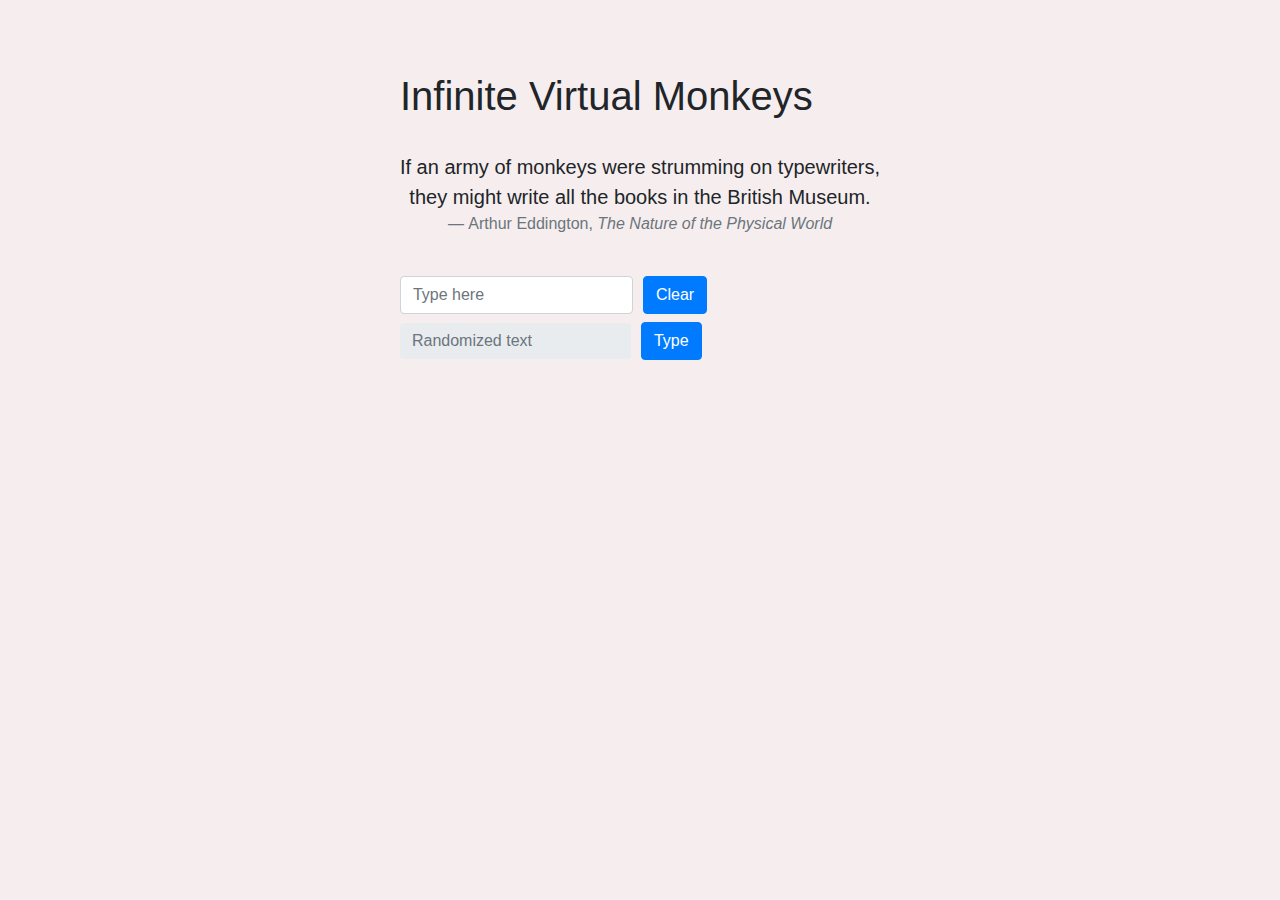
==== index.html @ 20584342 "Initialize repo - only capital letters" ====
<!doctype html>
<html lang="en">
  <head>    
    <!-- Required meta tags -->
    <meta charset="utf-8">
    <meta name="viewport" content="width=device-width, initial-scale=1, shrink-to-fit=no">
    <meta name="description" content="Turn your text into emojis">
    <meta name="keywords" content="Emoji">
    <meta name="author" content="Will Ryan">

    <!-- Bootstrap CSS -->
    <link rel="stylesheet" href="https://stackpath.bootstrapcdn.com/bootstrap/4.3.1/css/bootstrap.min.css" integrity="sha384-ggOyR0iXCbMQv3Xipma34MD+dH/1fQ784/j6cY/iJTQUOhcWr7x9JvoRxT2MZw1T" crossorigin="anonymous">

    <link rel="icon" href="favicon.ico">
    
    <link rel="stylesheet" href="style.css">

    <script src="javascript.js"></script>
    
    <title>Infinite Virtual Monkeys</title>
  </head>
  <body><br><br><br>
    <div class="container">
      <h1>Infinite Virtual Monkeys</h1><br>
      <blockquote class="blockquote text-center">
        <p class="mb-0">If an army of monkeys were strumming on typewriters,<br>they might write all the books in the British Museum.</p>
        <footer class="blockquote-footer">Arthur Eddington, <cite title="Source Title">The Nature of the Physical World</cite></footer>
      </blockquote>
      <noscript>
        <div class="alert alert-warning" role="alert">
          Error: please enable Javascript
        </div>
      </noscript>
      <br>
      <form>
        <div class="form-row">
          <div class="col-auto">
            <label class="sr-only" for="input">Input</label>
            <input onkeyup="moveText();" type="text" class="form-control mb-2" id="input" placeholder="Type here" autocomplete="off">
          </div>
          <div class="col-auto">
            <button type="reset" class="btn btn-primary mb-2" id="clear">Clear</button>
          </div>
        </div>
        <div class="form-row">
          <div class="col-auto">
            <label class="sr-only" for="output">Output</label>
            <input type="text" class="form-control form-control-plaintext mb-2" id="output" placeholder="Randomized text" disabled>
          </div>
          <div class="col-auto">
            <button onclick="monkeys();" type="button" class="btn btn-primary mb-2" id="copy">Type</button>
          </div>
        </div>
        <div>
          <small id="counter" class="form-text text-muted"></small>
        </div>
      </form>
    </div>

    <!-- Optional JavaScript -->
    <!-- jQuery first, then Popper.js, then Bootstrap JS -->
    <script src="https://code.jquery.com/jquery-3.3.1.slim.min.js" integrity="sha384-q8i/X+965DzO0rT7abK41JStQIAqVgRVzpbzo5smXKp4YfRvH+8abtTE1Pi6jizo" crossorigin="anonymous"></script>
    <script src="https://cdnjs.cloudflare.com/ajax/libs/popper.js/1.14.7/umd/popper.min.js" integrity="sha384-UO2eT0CpHqdSJQ6hJty5KVphtPhzWj9WO1clHTMGa3JDZwrnQq4sF86dIHNDz0W1" crossorigin="anonymous"></script>
    <script src="https://stackpath.bootstrapcdn.com/bootstrap/4.3.1/js/bootstrap.min.js" integrity="sha384-JjSmVgyd0p3pXB1rRibZUAYoIIy6OrQ6VrjIEaFf/nJGzIxFDsf4x0xIM+B07jRM" crossorigin="anonymous"></script>
    <script> // Re-focus after clicking "Clear"
    $('#clear').click(function(){
      $('#input').focus();
    });</script>
  </body>
</html>
---- style.css ----
html, body {
    height: 100%;
    background-color: #f6eeee;
}

html {
    display: table;
    margin: auto;
}

body {
    display: table-cell;
}
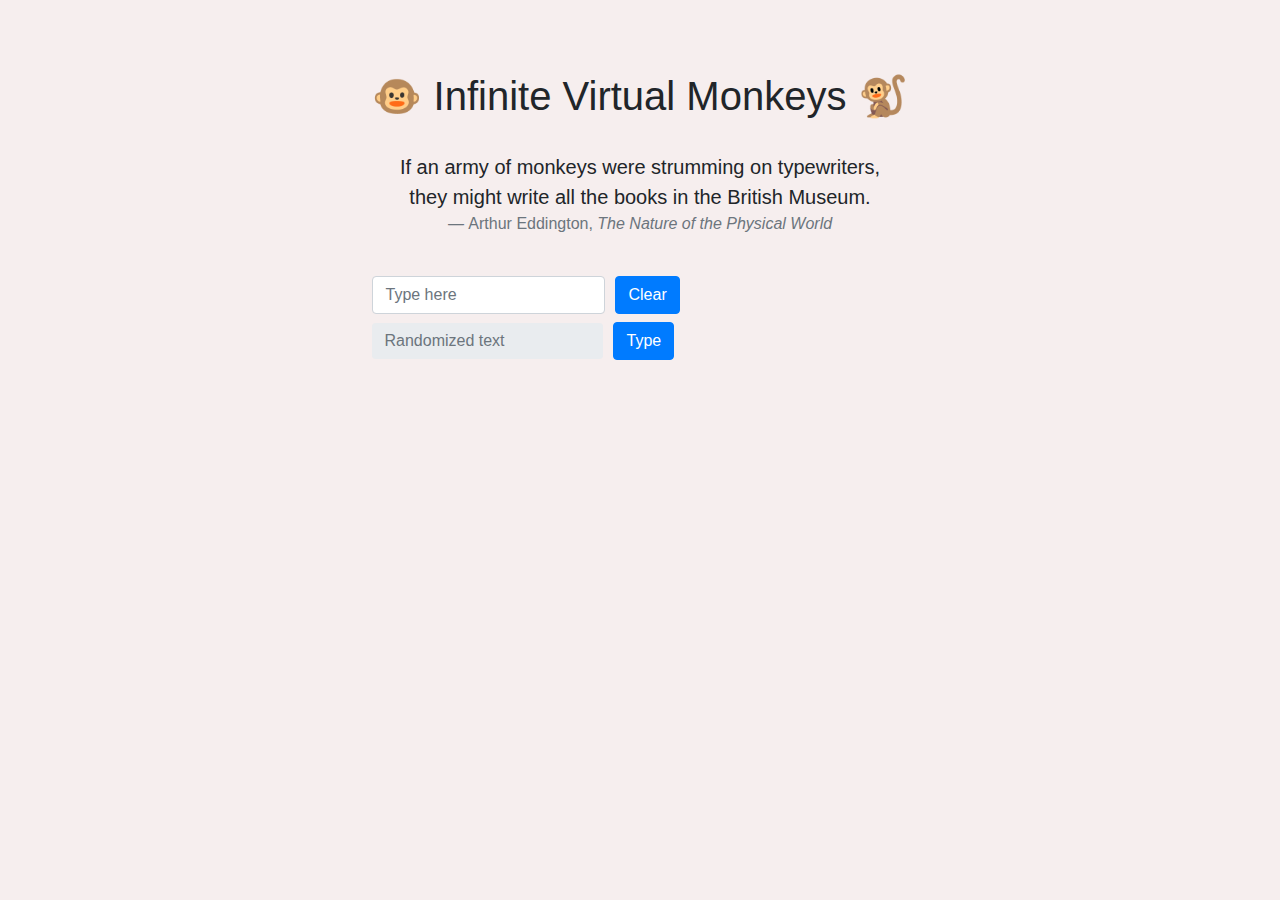
==== commit e75db4be: "Add monkey emoji/icon" ====
--- a/index.html
+++ b/index.html
@@ -11,7 +11,7 @@
     <!-- Bootstrap CSS -->
     <link rel="stylesheet" href="https://stackpath.bootstrapcdn.com/bootstrap/4.3.1/css/bootstrap.min.css" integrity="sha384-ggOyR0iXCbMQv3Xipma34MD+dH/1fQ784/j6cY/iJTQUOhcWr7x9JvoRxT2MZw1T" crossorigin="anonymous">
 
-    <link rel="icon" href="favicon.ico">
+    <link rel="icon" href="./monkey-face.png">
     
     <link rel="stylesheet" href="style.css">
 
@@ -21,7 +21,7 @@
   </head>
   <body><br><br><br>
     <div class="container">
-      <h1>Infinite Virtual Monkeys</h1><br>
+      <h1>🐵 Infinite Virtual Monkeys 🐒</h1><br>
       <blockquote class="blockquote text-center">
         <p class="mb-0">If an army of monkeys were strumming on typewriters,<br>they might write all the books in the British Museum.</p>
         <footer class="blockquote-footer">Arthur Eddington, <cite title="Source Title">The Nature of the Physical World</cite></footer>
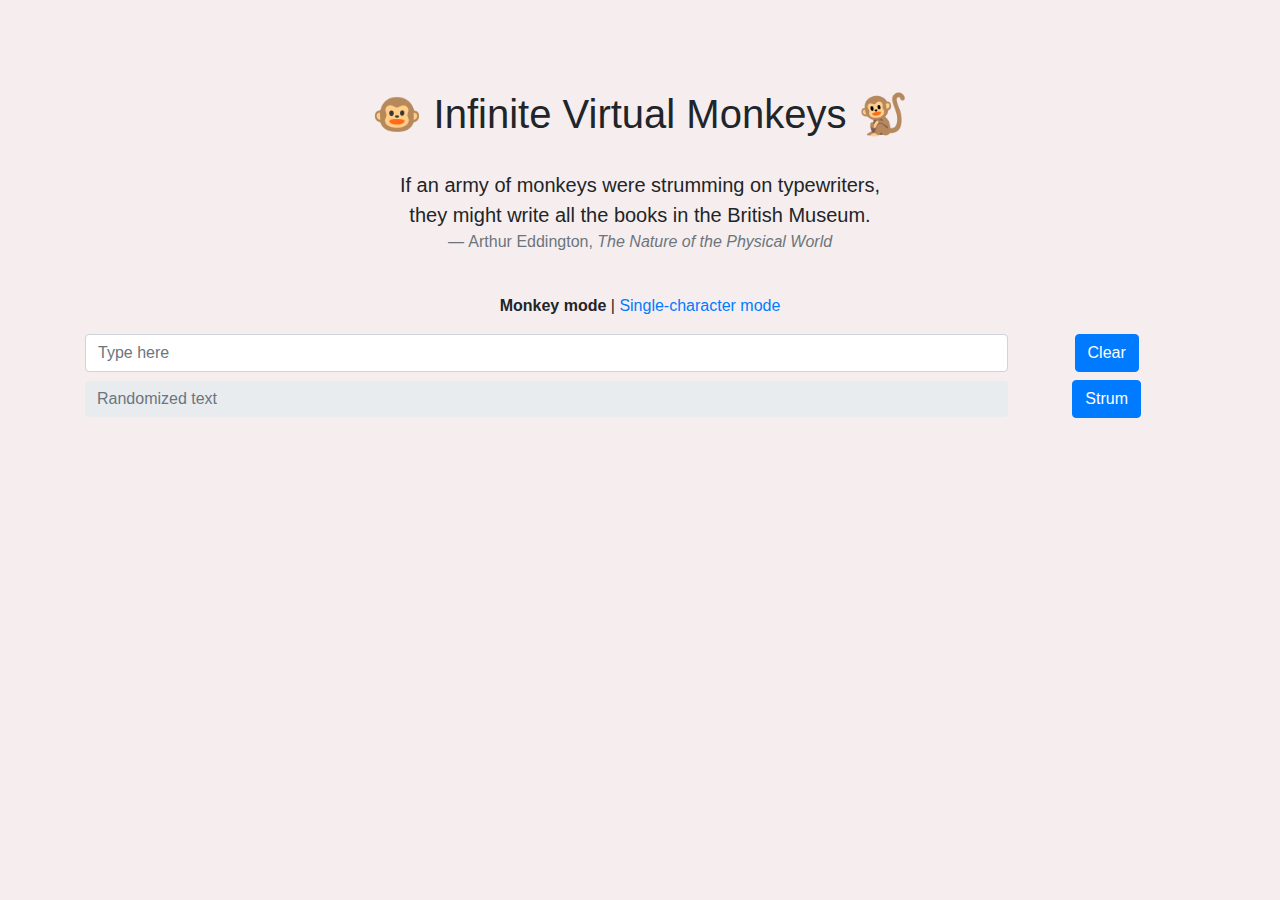
==== commit fbaa681f: "Adjust mobile layout" ====
--- a/index.html
+++ b/index.html
@@ -19,7 +19,7 @@
     
     <title>Infinite Virtual Monkeys</title>
   </head>
-  <body><br><br><br>
+  <body>
     <div class="container">
       <h1>🐵 Infinite Virtual Monkeys 🐒</h1><br>
       <blockquote class="blockquote text-center">
@@ -32,27 +32,28 @@
         </div>
       </noscript>
       <br>
+      <p class="text-center"><strong>Monkey mode</strong> | <a href="./single.html">Single-character mode</a></p>
       <form>
-        <div class="form-row">
-          <div class="col-auto">
+        <div class="form-row justify-content-center">
+          <div class="col-10">
             <label class="sr-only" for="input">Input</label>
-            <input onkeyup="moveText();" type="text" class="form-control mb-2" id="input" placeholder="Type here" autocomplete="off">
+            <input onkeyup="moveText()" type="text" class="form-control mb-2" id="input" placeholder="Type here" autocomplete="off">
           </div>
-          <div class="col-auto">
+          <div class="col-2">
             <button type="reset" class="btn btn-primary mb-2" id="clear">Clear</button>
           </div>
         </div>
-        <div class="form-row">
-          <div class="col-auto">
+        <div class="form-row justify-content-center">
+          <div class="col-10">
             <label class="sr-only" for="output">Output</label>
             <input type="text" class="form-control form-control-plaintext mb-2" id="output" placeholder="Randomized text" disabled>
           </div>
-          <div class="col-auto">
-            <button onclick="monkeys();" type="button" class="btn btn-primary mb-2" id="copy">Type</button>
+          <div class="col-2">
+            <button onclick="monkeys()" type="button" class="btn btn-primary mb-2">Strum</button>
           </div>
         </div>
         <div>
-          <small id="counter" class="form-text text-muted"></small>
+          <small id="counter" class="form-text text-center text-muted"></small>
         </div>
       </form>
     </div>
--- a/style.css
+++ b/style.css
@@ -3,11 +3,12 @@
     background-color: #f6eeee;
 }
 
-html {
-    display: table;
-    margin: auto;
-}
+body {
+	display: flex;
+	flex-direction: column;
+	align-items: center;
+	align-content: space-around;
+	text-align: center;
 
-body {
-    display: table-cell;
-}
+	padding-top: 10vh;
+}